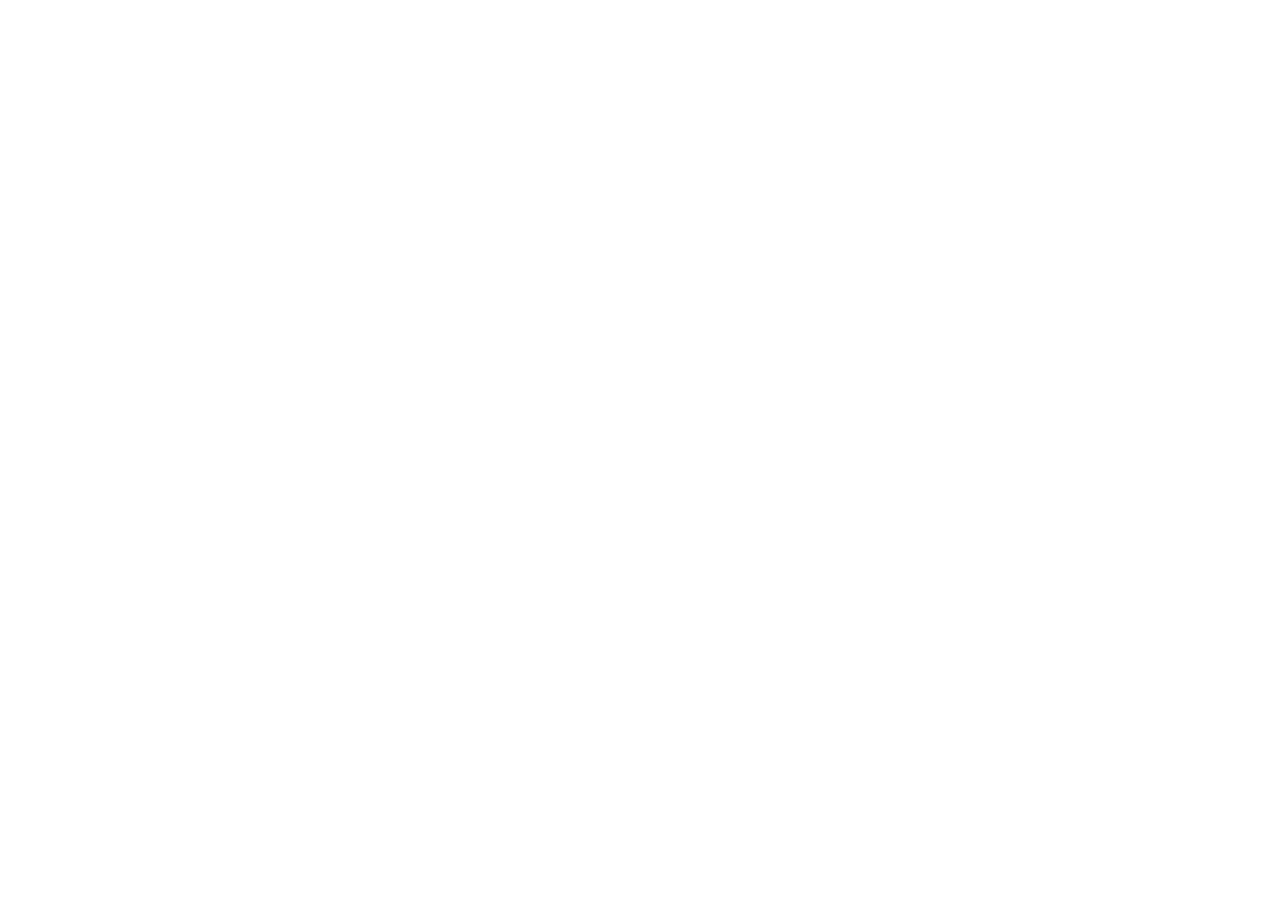
==== Projects/Jaar 1/Periode 2/webdev/mijn_webshop/index.html @ 7f0ecbdb "Webshop workshops." ====
<!DOCTYPE html>
<html lang="nl">
<head>
    <meta charset="UTF-8">
    <meta name="viewport" content="width=device-width, initial-scale=1.0">
    <title>Mijn Webshop</title>
    <link rel="stylesheet" href="./assets/css/style.css">
</head>
<body>
    
</body>
</html>
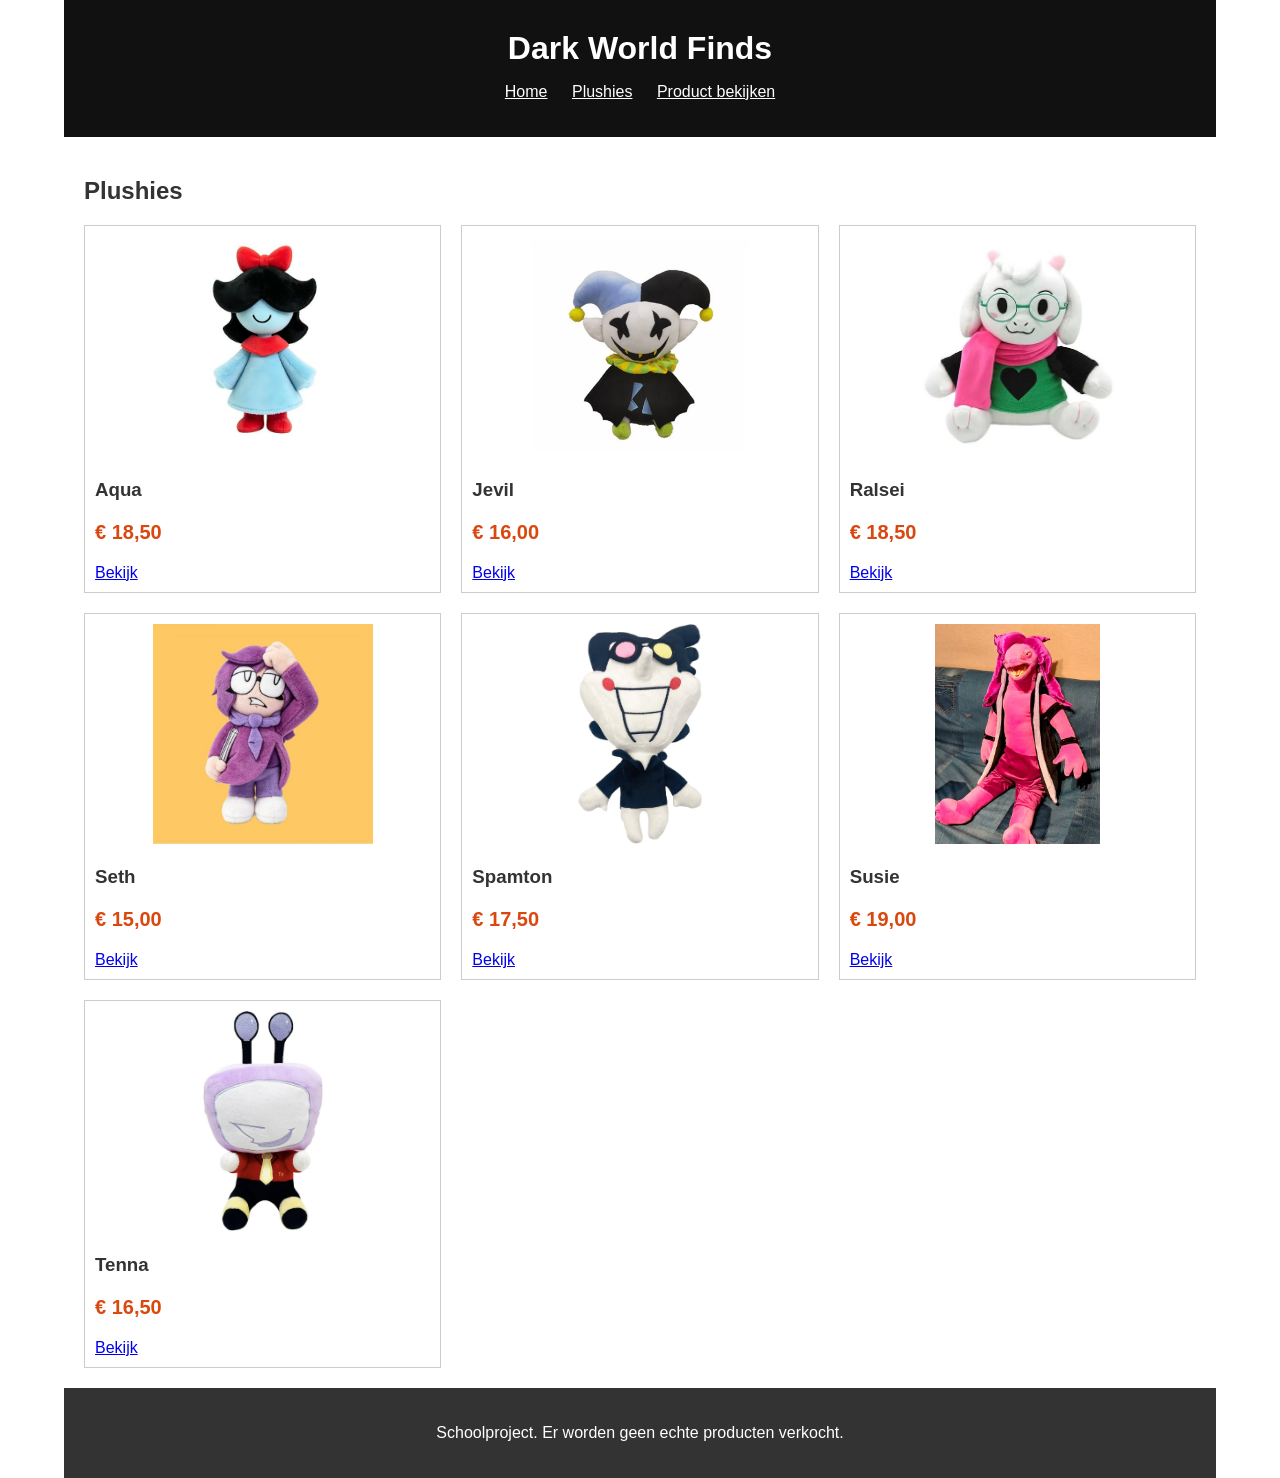
==== commit 0c5bd13b: "Add initial HTML structure and images for SneakerSpot - Created index.html with basic structure and " ====
--- a/Projects/Jaar 1/Periode 2/webdev/mijn_webshop/index.html
+++ b/Projects/Jaar 1/Periode 2/webdev/mijn_webshop/index.html
@@ -3,10 +3,77 @@
 <head>
     <meta charset="UTF-8">
     <meta name="viewport" content="width=device-width, initial-scale=1.0">
-    <title>Mijn Webshop</title>
+    <title>Dark World Finds</title>
     <link rel="stylesheet" href="./assets/css/style.css">
 </head>
 <body>
-    
+    <div id="container">
+        <div id="header">
+            <h1>Dark World Finds</h1>
+            <ul id="menu">
+                <li><a href="index.html">Home</a></li>
+                <li><a href="#producten">Plushies</a></li>
+                <li><a href="detail.html">Product bekijken</a></li>
+            </ul>
+        </div>
+
+        <div id="content">
+            <h2 id="producten">Plushies</h2>
+            <div class="product-grid">
+                <div class="product">
+                    <img src="./assets/images/aqua.jpg" alt="Aqua plush">
+                    <h3>Aqua</h3>
+                    <p class="prijs">&euro; 18,50</p>
+                    <a href="detail.html">Bekijk</a>
+                </div>
+
+                <div class="product">
+                    <img src="./assets/images/jevil.avif" alt="Jevil plush">
+                    <h3>Jevil</h3>
+                    <p class="prijs">&euro; 16,00</p>
+                    <a href="detail.html">Bekijk</a>
+                </div>
+
+                <div class="product">
+                    <img src="./assets/images/ralsei.jpg" alt="Ralsei plush">
+                    <h3>Ralsei</h3>
+                    <p class="prijs">&euro; 18,50</p>
+                    <a href="detail.html">Bekijk</a>
+                </div>
+
+                <div class="product">
+                    <img src="./assets/images/seth.jpg" alt="Seth plush">
+                    <h3>Seth</h3>
+                    <p class="prijs">&euro; 15,00</p>
+                    <a href="detail.html">Bekijk</a>
+                </div>
+
+                <div class="product">
+                    <img src="./assets/images/spamton.jpg" alt="Spamton plush">
+                    <h3>Spamton</h3>
+                    <p class="prijs">&euro; 17,50</p>
+                    <a href="detail.html">Bekijk</a>
+                </div>
+
+                <div class="product">
+                    <img src="./assets/images/susie.jpg" alt="Susie plush">
+                    <h3>Susie</h3>
+                    <p class="prijs">&euro; 19,00</p>
+                    <a href="detail.html">Bekijk</a>
+                </div>
+
+                <div class="product">
+                    <img src="./assets/images/tenna.jpg" alt="Tenna plush">
+                    <h3>Tenna</h3>
+                    <p class="prijs">&euro; 16,50</p>
+                    <a href="detail.html">Bekijk</a>
+                </div>
+            </div>
+        </div>
+
+        <div id="footer">
+            <p>Schoolproject. Er worden geen echte producten verkocht.</p>
+        </div>
+    </div>
 </body>
-</html>+</html>
--- a/Projects/Jaar 1/Periode 2/webdev/mijn_webshop/assets/css/style.css
+++ b/Projects/Jaar 1/Periode 2/webdev/mijn_webshop/assets/css/style.css
@@ -0,0 +1,113 @@
+* {
+    box-sizing: border-box;
+}
+
+body {
+    font-family: Arial, sans-serif;
+    color: #333333;
+    margin: 0;
+}
+
+#container {
+    width: 90%;
+    margin: 0 auto;
+}
+
+#header {
+    background-color: #111111;
+    color: #ffffff;
+    padding: 20px;
+    text-align: center;
+}
+
+#header h1 {
+    margin: 10px;
+}
+
+#menu {
+    padding: 0;
+    list-style: none;
+}
+
+#menu li {
+    display: inline;
+    margin: 0 10px;
+}
+
+#menu a {
+    color: #ffffff;
+}
+
+#content {
+    background-color: #ffffff;
+    padding: 20px;
+}
+
+.product-grid {
+    display: grid;
+    grid-template-columns: repeat(3, 1fr);
+    gap: 20px;
+}
+
+.product {
+    border: 1px solid #cccccc;
+    padding: 10px;
+}
+
+.product img {
+    width: 100%;
+    height: 220px;
+    object-fit: contain;
+}
+
+.prijs {
+    color: #d9480f;
+    font-weight: bold;
+    font-size: 20px;
+}
+
+.detail-product {
+    display: flex;
+    gap: 20px;
+}
+
+.detail-product img {
+    width: 50%;
+    max-width: 400px;
+    object-fit: contain;
+}
+
+button {
+    padding: 10px 20px;
+    background-color: #111111;
+    color: #ffffff;
+    border: 0;
+    cursor: pointer;
+}
+
+#footer {
+    background-color: #333333;
+    color: #ffffff;
+    padding: 20px;
+    text-align: center;
+}
+
+@media (max-width: 700px) {
+    .product-grid {
+        grid-template-columns: repeat(2, 1fr);
+    }
+
+    .detail-product {
+        display: block;
+    }
+
+    .detail-product img {
+        width: 100%;
+    }
+}
+
+@media (max-width: 450px) {
+    .product-grid {
+        grid-template-columns: 1fr;
+    }
+}
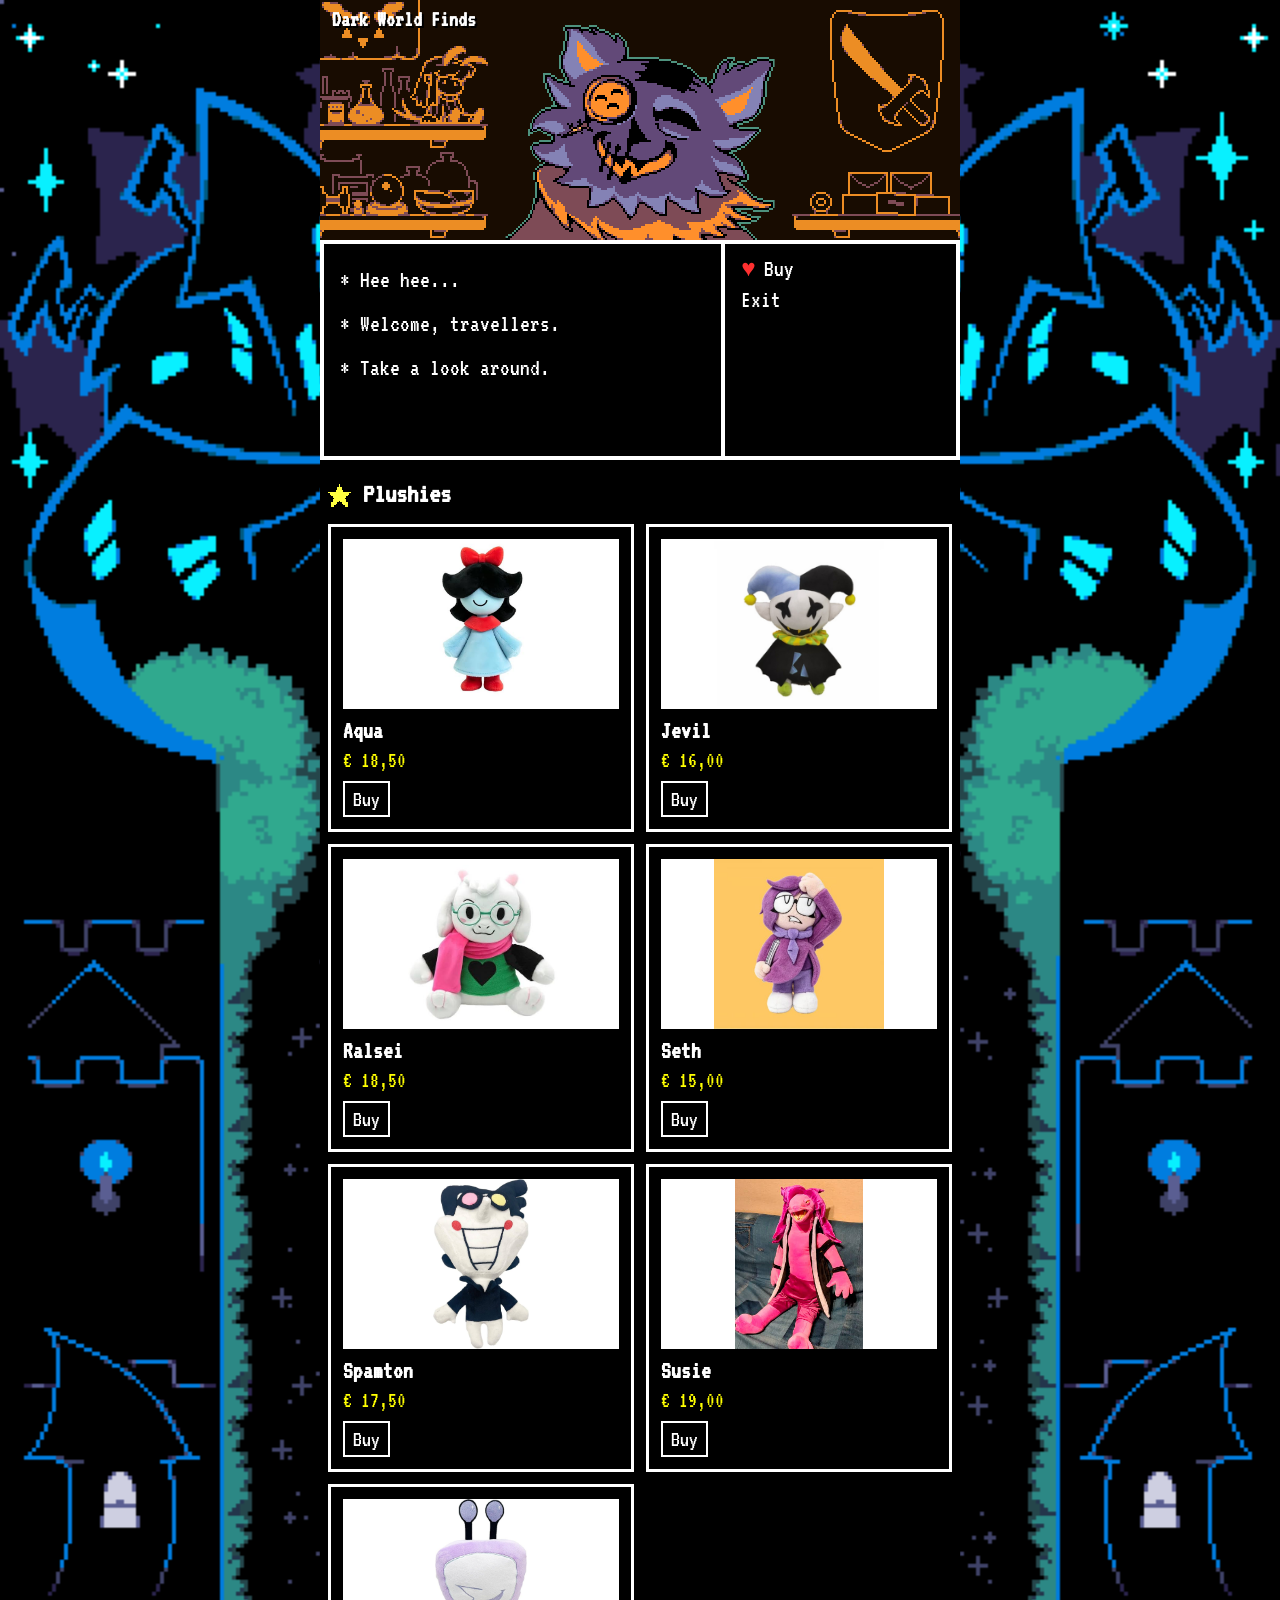
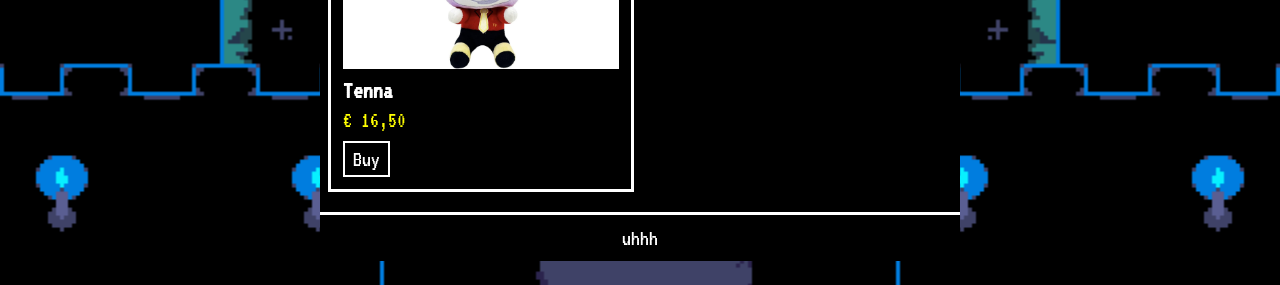
==== commit c09f6f83: "Week 1 opdracht" ====
--- a/Projects/Jaar 1/Periode 2/webdev/mijn_webshop/index.html
+++ b/Projects/Jaar 1/Periode 2/webdev/mijn_webshop/index.html
@@ -8,71 +8,85 @@
 </head>
 <body>
     <div id="container">
-        <div id="header">
-            <h1>Dark World Finds</h1>
-            <ul id="menu">
-                <li><a href="index.html">Home</a></li>
-                <li><a href="#producten">Plushies</a></li>
-                <li><a href="detail.html">Product bekijken</a></li>
-            </ul>
+        <div class="shop-screen">
+            <div class="shop-scene">
+                <img class="shop-background" src="../../../../../Assets/Images/Deltarune/Shops/Shops/Ch1/Seam/Ch1/spr_shopbg1_0.png" alt="">
+                <img class="seam" src="../../../../../Assets/Images/Deltarune/Shops/Shops/Ch1/Seam/Ch1/spr_seam_laugh_0.png" alt="Seam de winkelier">
+                <h1>Dark World Finds</h1>
+            </div>
+
+            <div class="shop-panel">
+                <div class="dialogue">
+                    <p>* Hee hee...</p>
+                    <p>* Welcome, travellers.</p>
+                    <p>* Take a look around.</p>
+                </div>
+
+                <nav class="shop-menu" aria-label="Winkelmenu">
+                    <ul>
+                        <li class="selected"><a href="#producten">Buy</a></li>
+                        <li><a href="../../../../../index.html">Exit</a></li>
+                    </ul>
+                </nav>
+            </div>
         </div>
 
         <div id="content">
-            <h2 id="producten">Plushies</h2>
+            <h2 id="producten"><img src="../../../../../Assets/Images/Deltarune/UI/UI/Battle/Icons/Ch1/spr_sparestar_0.png" alt=""> Plushies</h2>
             <div class="product-grid">
                 <div class="product">
-                    <img src="./assets/images/aqua.jpg" alt="Aqua plush">
+                    <img class="product-image" src="./assets/images/aqua.jpg" alt="Aqua plush">
                     <h3>Aqua</h3>
                     <p class="prijs">&euro; 18,50</p>
-                    <a href="detail.html">Bekijk</a>
+                    <a class="pixel-link" href="detail.html">Buy</a>
                 </div>
 
                 <div class="product">
-                    <img src="./assets/images/jevil.avif" alt="Jevil plush">
+                    <img class="product-image" src="./assets/images/jevil.avif" alt="Jevil plush">
                     <h3>Jevil</h3>
                     <p class="prijs">&euro; 16,00</p>
-                    <a href="detail.html">Bekijk</a>
+                    <a class="pixel-link" href="detail.html">Buy</a>
                 </div>
 
                 <div class="product">
-                    <img src="./assets/images/ralsei.jpg" alt="Ralsei plush">
+                    <img class="product-image" src="./assets/images/ralsei.jpg" alt="Ralsei plush">
                     <h3>Ralsei</h3>
                     <p class="prijs">&euro; 18,50</p>
-                    <a href="detail.html">Bekijk</a>
+                    <a class="pixel-link" href="detail.html">Buy</a>
                 </div>
 
                 <div class="product">
-                    <img src="./assets/images/seth.jpg" alt="Seth plush">
+                    <img class="product-image" src="./assets/images/seth.jpg" alt="Seth plush">
                     <h3>Seth</h3>
                     <p class="prijs">&euro; 15,00</p>
-                    <a href="detail.html">Bekijk</a>
+                    <a class="pixel-link" href="detail.html">Buy</a>
                 </div>
 
                 <div class="product">
-                    <img src="./assets/images/spamton.jpg" alt="Spamton plush">
+                    <img class="product-image" src="./assets/images/spamton.jpg" alt="Spamton plush">
                     <h3>Spamton</h3>
                     <p class="prijs">&euro; 17,50</p>
-                    <a href="detail.html">Bekijk</a>
+                    <a class="pixel-link" href="detail.html">Buy</a>
                 </div>
 
                 <div class="product">
-                    <img src="./assets/images/susie.jpg" alt="Susie plush">
+                    <img class="product-image" src="./assets/images/susie.jpg" alt="Susie plush">
                     <h3>Susie</h3>
                     <p class="prijs">&euro; 19,00</p>
-                    <a href="detail.html">Bekijk</a>
+                    <a class="pixel-link" href="detail.html">Buy</a>
                 </div>
 
                 <div class="product">
-                    <img src="./assets/images/tenna.jpg" alt="Tenna plush">
+                    <img class="product-image" src="./assets/images/tenna.jpg" alt="Tenna plush">
                     <h3>Tenna</h3>
                     <p class="prijs">&euro; 16,50</p>
-                    <a href="detail.html">Bekijk</a>
+                    <a class="pixel-link" href="detail.html">Buy</a>
                 </div>
             </div>
         </div>
 
         <div id="footer">
-            <p>Schoolproject. Er worden geen echte producten verkocht.</p>
+            <p>uhhh</p>
         </div>
     </div>
 </body>
--- a/Projects/Jaar 1/Periode 2/webdev/mijn_webshop/assets/css/style.css
+++ b/Projects/Jaar 1/Periode 2/webdev/mijn_webshop/assets/css/style.css
@@ -1,113 +1,251 @@
+@import url("https://fonts.googleapis.com/css2?family=VT323&display=swap");
+
 * {
     box-sizing: border-box;
 }
 
+html {
+    background-color: #000000;
+}
+
 body {
-    font-family: Arial, sans-serif;
-    color: #333333;
-    margin: 0;
+    margin: 0;
+    padding: 0 12px 24px;
+    color: #ffffff;
+    background-color: #000000;
+    background-image: url("../../../../../../../Assets/Images/Deltarune/Locations/Locations/Castle Town/Exterior/Ch1/bg_darktown_0.png");
+    background-position: top center;
+    background-size: 100% auto;
+    background-repeat: repeat-y;
+    background-attachment: scroll;
+    font-family: "VT323", "Courier New", monospace;
+    font-size: 22px;
 }
 
 #container {
-    width: 90%;
+    width: min(100%, 640px);
     margin: 0 auto;
-}
-
-#header {
-    background-color: #111111;
-    color: #ffffff;
-    padding: 20px;
-    text-align: center;
-}
-
-#header h1 {
-    margin: 10px;
-}
-
-#menu {
+    background-color: #000000;
+}
+
+.shop-screen {
+    background-color: #000000;
+}
+
+.shop-scene {
+    position: relative;
+    height: auto;
+    aspect-ratio: 8 / 3;
+    overflow: hidden;
+    background-color: #100900;
+}
+
+.shop-background {
+    display: block;
+    width: 100%;
+    height: 100%;
+    image-rendering: pixelated;
+}
+
+.seam {
+    position: absolute;
+    bottom: 0;
+    left: 50%;
+    width: 42%;
+    height: 92%;
+    object-fit: contain;
+    object-position: center bottom;
+    transform: translateX(-50%);
+    image-rendering: pixelated;
+}
+
+.shop-scene h1 {
+    position: absolute;
+    top: 8px;
+    left: 12px;
+    margin: 0;
+    font-size: 22px;
+    text-shadow: 2px 2px #000000;
+}
+
+.shop-panel {
+    display: grid;
+    grid-template-columns: 2fr 1.15fr;
+    min-height: 220px;
+    border: 4px solid #ffffff;
+}
+
+.dialogue {
+    padding: 18px 16px;
+    border-right: 4px solid #ffffff;
+    font-size: 24px;
+    line-height: 1.5;
+}
+
+.dialogue p {
+    margin: 0 0 8px;
+}
+
+.shop-menu {
+    display: flex;
+    flex-direction: column;
+    justify-content: space-between;
+    padding: 12px 16px;
+    font-size: 24px;
+}
+
+.shop-menu ul {
+    margin: 0;
     padding: 0;
     list-style: none;
 }
 
-#menu li {
-    display: inline;
-    margin: 0 10px;
-}
-
-#menu a {
+.shop-menu li {
+    margin-bottom: 5px;
+}
+
+.shop-menu a,
+.pixel-link {
     color: #ffffff;
+    text-decoration: none;
+}
+
+.shop-menu a:hover,
+.pixel-link:hover {
+    color: #ffff00;
+}
+
+.selected::before {
+    content: "♥";
+    margin-right: 8px;
+    color: #ff3030;
+}
+
+.money {
+    margin: 8px 0 0;
+    text-align: right;
 }
 
 #content {
-    background-color: #ffffff;
-    padding: 20px;
+    padding: 20px 8px;
+}
+
+#producten {
+    margin: 0 0 16px;
+    font-size: 28px;
+}
+
+#producten img {
+    width: 24px;
+    height: 24px;
+    image-rendering: pixelated;
+    vertical-align: middle;
 }
 
 .product-grid {
     display: grid;
-    grid-template-columns: repeat(3, 1fr);
-    gap: 20px;
+    grid-template-columns: repeat(2, minmax(0, 1fr));
+    gap: 12px;
 }
 
 .product {
-    border: 1px solid #cccccc;
-    padding: 10px;
-}
-
-.product img {
+    min-width: 0;
+    padding: 12px;
+    border: 3px solid #ffffff;
+    background-color: #000000;
+}
+
+.detail-product {
+    display: grid;
+    grid-template-columns: minmax(0, 1fr) minmax(0, 1fr);
+    gap: 16px;
+    padding: 12px;
+    border: 3px solid #ffffff;
+    background-color: #000000;
+}
+
+.detail-product > img {
+    display: block;
     width: 100%;
-    height: 220px;
+    background-color: #ffffff;
     object-fit: contain;
 }
 
+.detail-product h3 {
+    margin-top: 0;
+}
+
+.detail-product button {
+    padding: 6px 10px;
+    border: 2px solid #ffffff;
+    color: #ffffff;
+    background-color: #000000;
+    font: inherit;
+    cursor: pointer;
+}
+
+.detail-product button:hover {
+    color: #ffff00;
+}
+
+.product-image {
+    display: block;
+    width: 100%;
+    height: 170px;
+    background-color: #ffffff;
+    object-fit: contain;
+}
+
+.product h3 {
+    margin: 10px 0 6px;
+    font-size: 24px;
+}
+
+.product p {
+    margin: 0 0 10px;
+}
+
 .prijs {
-    color: #d9480f;
-    font-weight: bold;
-    font-size: 20px;
-}
-
-.detail-product {
-    display: flex;
-    gap: 20px;
-}
-
-.detail-product img {
-    width: 50%;
-    max-width: 400px;
-    object-fit: contain;
-}
-
-button {
-    padding: 10px 20px;
-    background-color: #111111;
-    color: #ffffff;
-    border: 0;
-    cursor: pointer;
+    color: #ffff00;
+}
+
+.pixel-link {
+    display: inline-block;
+    padding: 5px 8px;
+    border: 2px solid #ffffff;
 }
 
 #footer {
-    background-color: #333333;
-    color: #ffffff;
-    padding: 20px;
+    padding: 12px;
+    border-top: 3px solid #ffffff;
     text-align: center;
 }
 
-@media (max-width: 700px) {
-    .product-grid {
-        grid-template-columns: repeat(2, 1fr);
+#footer p {
+    margin: 0;
+}
+
+@media (max-width: 480px) {
+    .shop-panel {
+        grid-template-columns: 1.3fr 1fr;
+        min-height: 190px;
+    }
+
+    .dialogue,
+    .shop-menu {
+        padding: 10px 8px;
+        font-size: 20px;
+    }
+
+    .product-image {
+        height: 130px;
     }
 
     .detail-product {
-        display: block;
-    }
-
-    .detail-product img {
-        width: 100%;
-    }
-}
-
-@media (max-width: 450px) {
-    .product-grid {
         grid-template-columns: 1fr;
     }
-}
+
+    .shop-scene h1 {
+        font-size: 18px;
+    }
+}
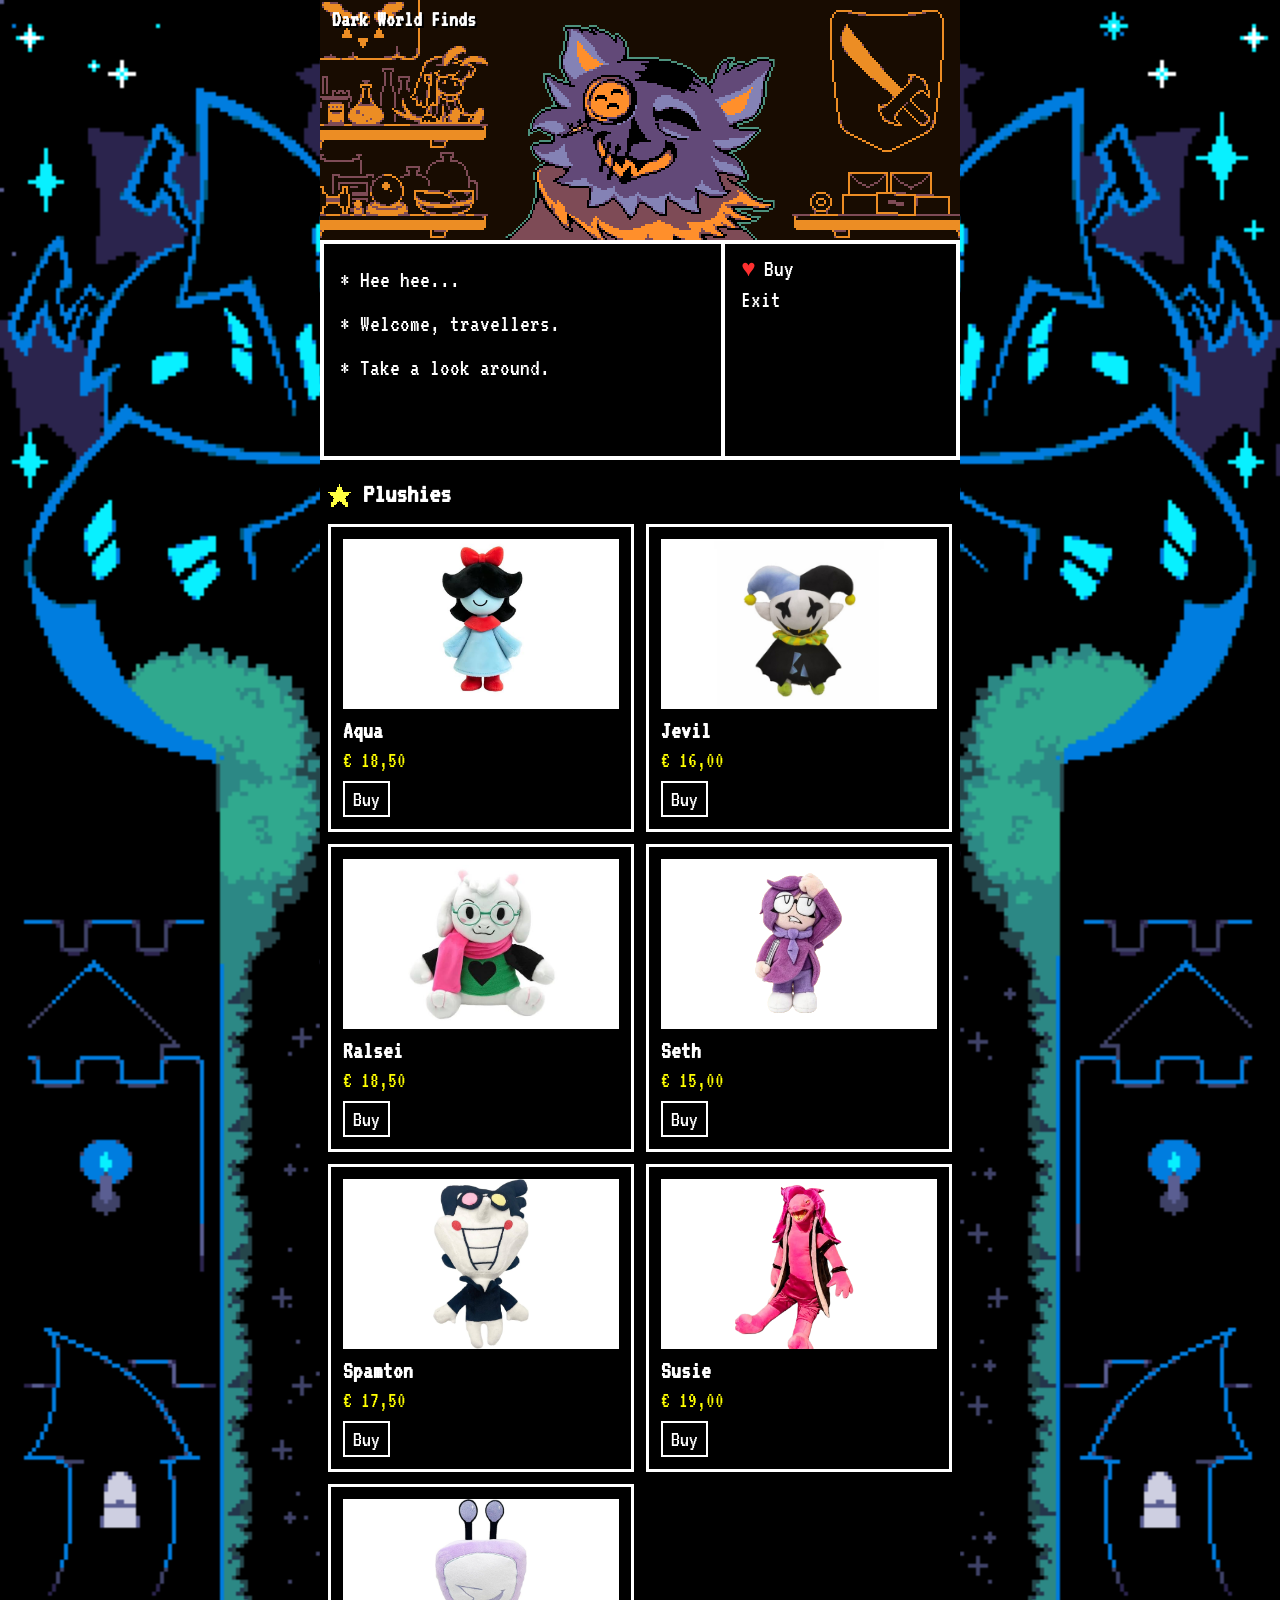
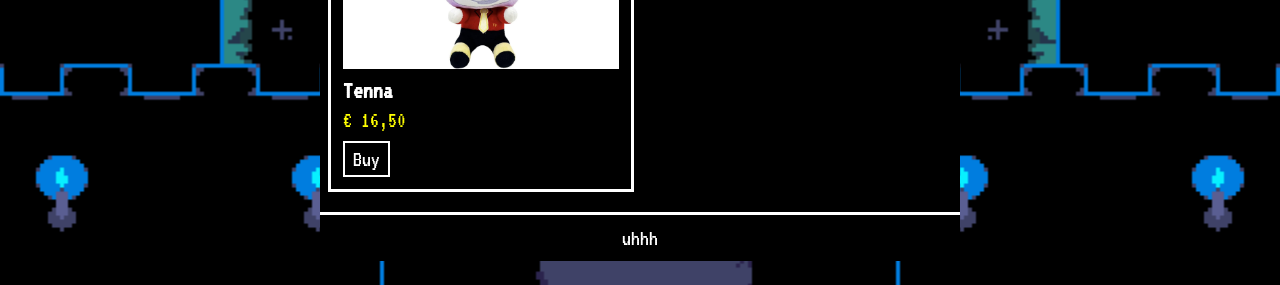
==== commit 57213182: "Change images to all have white background" ====
--- a/Projects/Jaar 1/Periode 2/webdev/mijn_webshop/index.html
+++ b/Projects/Jaar 1/Periode 2/webdev/mijn_webshop/index.html
@@ -56,7 +56,7 @@
                 </div>
 
                 <div class="product">
-                    <img class="product-image" src="./assets/images/seth.jpg" alt="Seth plush">
+                    <img class="product-image" src="./assets/images/seth-white.png" alt="Seth plush">
                     <h3>Seth</h3>
                     <p class="prijs">&euro; 15,00</p>
                     <a class="pixel-link" href="detail.html">Buy</a>
@@ -70,7 +70,7 @@
                 </div>
 
                 <div class="product">
-                    <img class="product-image" src="./assets/images/susie.jpg" alt="Susie plush">
+                    <img class="product-image" src="./assets/images/susie-removebg-preview.png" alt="Susie plush">
                     <h3>Susie</h3>
                     <p class="prijs">&euro; 19,00</p>
                     <a class="pixel-link" href="detail.html">Buy</a>
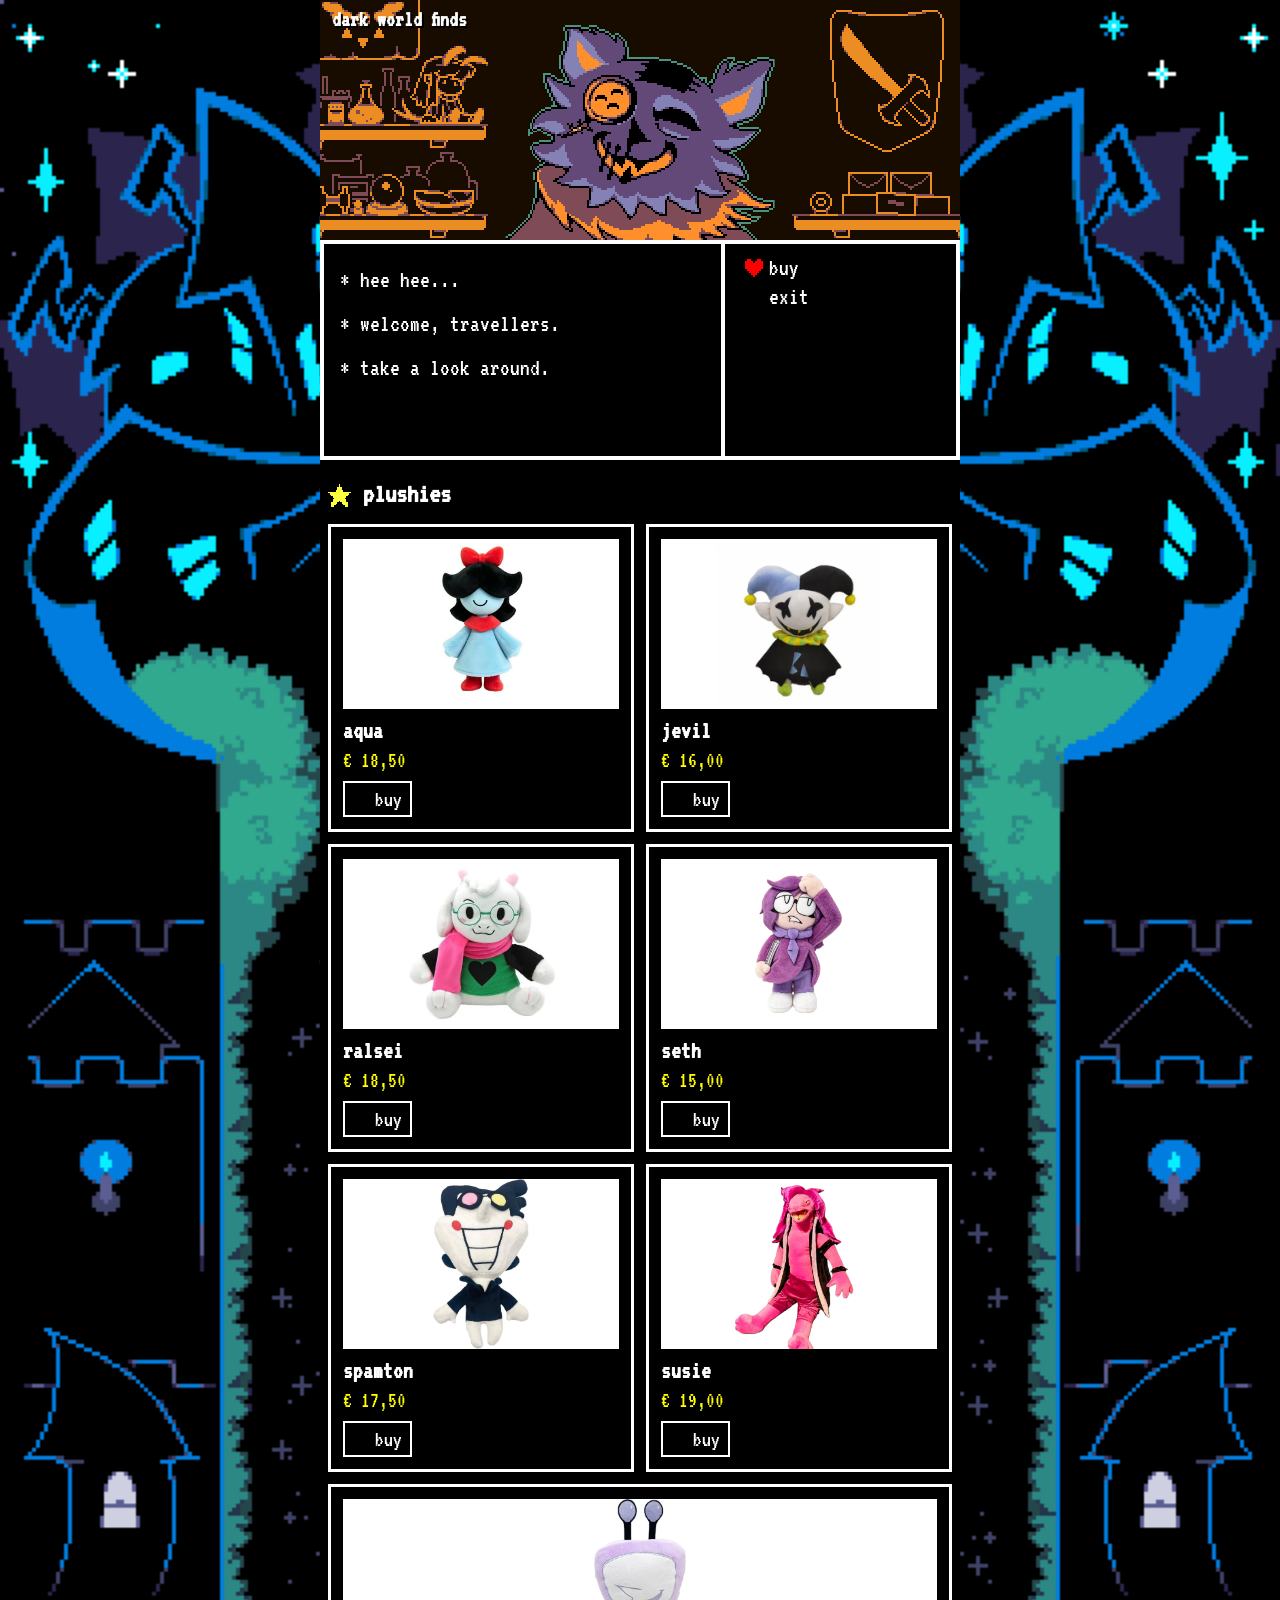
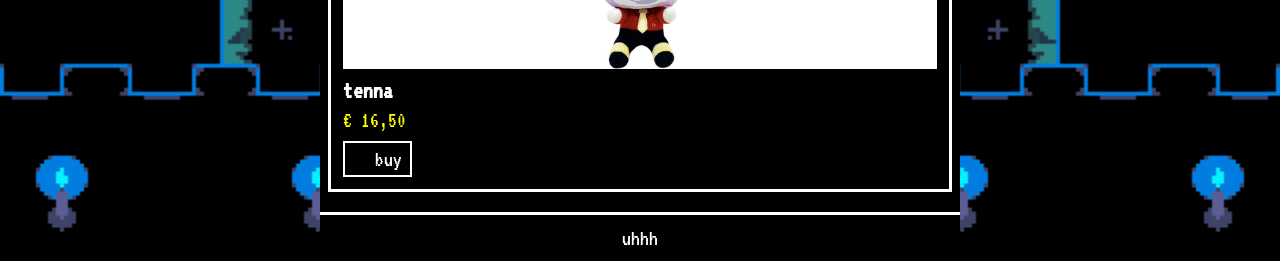
==== commit afe0747a: "dynamic heart icon Co-authored-by: Copilot <223556219+Copilot@users.noreply.github.com>" ====
--- a/Projects/Jaar 1/Periode 2/webdev/mijn_webshop/index.html
+++ b/Projects/Jaar 1/Periode 2/webdev/mijn_webshop/index.html
@@ -9,78 +9,80 @@
 <body>
     <div id="container">
         <div class="shop-screen">
+            <!-- de winkelheader -->
             <div class="shop-scene">
                 <img class="shop-background" src="../../../../../Assets/Images/Deltarune/Shops/Shops/Ch1/Seam/Ch1/spr_shopbg1_0.png" alt="">
-                <img class="seam" src="../../../../../Assets/Images/Deltarune/Shops/Shops/Ch1/Seam/Ch1/spr_seam_laugh_0.png" alt="Seam de winkelier">
-                <h1>Dark World Finds</h1>
+                <img class="seam" src="../../../../../Assets/Images/Deltarune/Shops/Shops/Ch1/Seam/Ch1/spr_seam_laugh_0.png" alt="seam de winkelier">
+                <h1>dark world finds</h1>
             </div>
 
             <div class="shop-panel">
                 <div class="dialogue">
-                    <p>* Hee hee...</p>
-                    <p>* Welcome, travellers.</p>
-                    <p>* Take a look around.</p>
+                    <p>* hee hee...</p>
+                    <p>* welcome, travellers.</p>
+                    <p>* take a look around.</p>
                 </div>
 
                 <nav class="shop-menu" aria-label="Winkelmenu">
                     <ul>
-                        <li class="selected"><a href="#producten">Buy</a></li>
-                        <li><a href="../../../../../index.html">Exit</a></li>
+                        <li><a class="selected" href="#producten">buy</a></li>
+                        <li><a href="../../../../../index.html">exit</a></li>
                     </ul>
                 </nav>
             </div>
         </div>
 
         <div id="content">
-            <h2 id="producten"><img src="../../../../../Assets/Images/Deltarune/UI/UI/Battle/Icons/Ch1/spr_sparestar_0.png" alt=""> Plushies</h2>
+            <h2 id="producten"><img src="../../../../../Assets/Images/Deltarune/UI/UI/Battle/Icons/Ch1/spr_sparestar_0.png" alt=""> plushies</h2>
+            <!-- productkaarten -->
             <div class="product-grid">
                 <div class="product">
                     <img class="product-image" src="./assets/images/aqua.jpg" alt="Aqua plush">
-                    <h3>Aqua</h3>
+                    <h3>aqua</h3>
                     <p class="prijs">&euro; 18,50</p>
-                    <a class="pixel-link" href="detail.html">Buy</a>
+                    <a class="pixel-link buy-link" href="detail.html">buy</a>
                 </div>
 
                 <div class="product">
                     <img class="product-image" src="./assets/images/jevil.avif" alt="Jevil plush">
-                    <h3>Jevil</h3>
+                    <h3>jevil</h3>
                     <p class="prijs">&euro; 16,00</p>
-                    <a class="pixel-link" href="detail.html">Buy</a>
+                    <a class="pixel-link buy-link" href="detail.html">buy</a>
                 </div>
 
                 <div class="product">
                     <img class="product-image" src="./assets/images/ralsei.jpg" alt="Ralsei plush">
-                    <h3>Ralsei</h3>
+                    <h3>ralsei</h3>
                     <p class="prijs">&euro; 18,50</p>
-                    <a class="pixel-link" href="detail.html">Buy</a>
+                    <a class="pixel-link buy-link" href="detail.html">buy</a>
                 </div>
 
                 <div class="product">
                     <img class="product-image" src="./assets/images/seth-white.png" alt="Seth plush">
-                    <h3>Seth</h3>
+                    <h3>seth</h3>
                     <p class="prijs">&euro; 15,00</p>
-                    <a class="pixel-link" href="detail.html">Buy</a>
+                    <a class="pixel-link buy-link" href="detail.html">buy</a>
                 </div>
 
                 <div class="product">
                     <img class="product-image" src="./assets/images/spamton.jpg" alt="Spamton plush">
-                    <h3>Spamton</h3>
+                    <h3>spamton</h3>
                     <p class="prijs">&euro; 17,50</p>
-                    <a class="pixel-link" href="detail.html">Buy</a>
+                    <a class="pixel-link buy-link" href="detail.html">buy</a>
                 </div>
 
                 <div class="product">
                     <img class="product-image" src="./assets/images/susie-removebg-preview.png" alt="Susie plush">
-                    <h3>Susie</h3>
+                    <h3>susie</h3>
                     <p class="prijs">&euro; 19,00</p>
-                    <a class="pixel-link" href="detail.html">Buy</a>
+                    <a class="pixel-link buy-link" href="detail.html">buy</a>
                 </div>
 
                 <div class="product">
                     <img class="product-image" src="./assets/images/tenna.jpg" alt="Tenna plush">
-                    <h3>Tenna</h3>
+                    <h3>tenna</h3>
                     <p class="prijs">&euro; 16,50</p>
-                    <a class="pixel-link" href="detail.html">Buy</a>
+                    <a class="pixel-link buy-link" href="detail.html">buy</a>
                 </div>
             </div>
         </div>
@@ -89,5 +91,6 @@
             <p>uhhh</p>
         </div>
     </div>
+    <script src="./assets/js/shop.js" defer></script>
 </body>
 </html>
--- a/Projects/Jaar 1/Periode 2/webdev/mijn_webshop/assets/css/style.css
+++ b/Projects/Jaar 1/Periode 2/webdev/mijn_webshop/assets/css/style.css
@@ -10,7 +10,8 @@
 
 body {
     margin: 0;
-    padding: 0 12px 24px;
+    padding: 0 12px;
+    min-height: 100vh;
     color: #ffffff;
     background-color: #000000;
     background-image: url("../../../../../../../Assets/Images/Deltarune/Locations/Locations/Castle Town/Exterior/Ch1/bg_darktown_0.png");
@@ -18,12 +19,15 @@
     background-size: 100% auto;
     background-repeat: repeat-y;
     background-attachment: scroll;
-    font-family: "VT323", "Courier New", monospace;
+    font-family: "VT323", monospace;
     font-size: 22px;
 }
 
 #container {
+    display: flex;
+    flex-direction: column;
     width: min(100%, 640px);
+    min-height: 100vh;
     margin: 0 auto;
     background-color: #000000;
 }
@@ -37,7 +41,7 @@
     height: auto;
     aspect-ratio: 8 / 3;
     overflow: hidden;
-    background-color: #100900;
+    background-color: #000000;
 }
 
 .shop-background {
@@ -95,13 +99,18 @@
 }
 
 .shop-menu ul {
+    display: flex;
+    flex-direction: column;
+    align-items: flex-start;
+    gap: 5px;
+    width: 100%;
     margin: 0;
     padding: 0;
     list-style: none;
 }
 
 .shop-menu li {
-    margin-bottom: 5px;
+    margin: 0;
 }
 
 .shop-menu a,
@@ -110,15 +119,45 @@
     text-decoration: none;
 }
 
+.shop-menu a,
+.buy-link {
+    position: relative;
+}
+
+.shop-menu a {
+    display: inline-block;
+    padding-left: 28px;
+}
+
+.pixel-link.buy-link {
+    padding-left: 30px;
+}
+
+.shop-menu a::before,
+.buy-link::before {
+    position: absolute;
+    top: 50%;
+    left: 4px;
+    width: 18px;
+    height: 18px;
+    background-image: url("../../../../../../../Assets/Images/Deltarune/UI/UI/Battle/Soul/Ch2/LTS Update/spr_heart_0.png");
+    background-position: center;
+    background-repeat: no-repeat;
+    background-size: contain;
+    content: "";
+    image-rendering: pixelated;
+    transform: translateY(-50%);
+    visibility: hidden;
+}
+
+.shop-menu a.selected::before,
+.buy-link.selected::before {
+    visibility: visible;
+}
+
 .shop-menu a:hover,
 .pixel-link:hover {
     color: #ffff00;
-}
-
-.selected::before {
-    content: "♥";
-    margin-right: 8px;
-    color: #ff3030;
 }
 
 .money {
@@ -142,13 +181,15 @@
     vertical-align: middle;
 }
 
+/* product cards wrap onto a new row */
 .product-grid {
-    display: grid;
-    grid-template-columns: repeat(2, minmax(0, 1fr));
+    display: flex;
+    flex-wrap: wrap;
     gap: 12px;
 }
 
 .product {
+    flex: 1 1 calc(50% - 6px);
     min-width: 0;
     padding: 12px;
     border: 3px solid #ffffff;
@@ -156,8 +197,8 @@
 }
 
 .detail-product {
-    display: grid;
-    grid-template-columns: minmax(0, 1fr) minmax(0, 1fr);
+    display: flex;
+    align-items: flex-start;
     gap: 16px;
     padding: 12px;
     border: 3px solid #ffffff;
@@ -166,9 +207,13 @@
 
 .detail-product > img {
     display: block;
-    width: 100%;
+    width: calc(50% - 8px);
     background-color: #ffffff;
     object-fit: contain;
+}
+
+.detail-product > div {
+    flex: 1;
 }
 
 .detail-product h3 {
@@ -216,6 +261,7 @@
 }
 
 #footer {
+    margin-top: auto;
     padding: 12px;
     border-top: 3px solid #ffffff;
     text-align: center;
@@ -242,7 +288,11 @@
     }
 
     .detail-product {
-        grid-template-columns: 1fr;
+        flex-direction: column;
+    }
+
+    .detail-product > img {
+        width: 100%;
     }
 
     .shop-scene h1 {
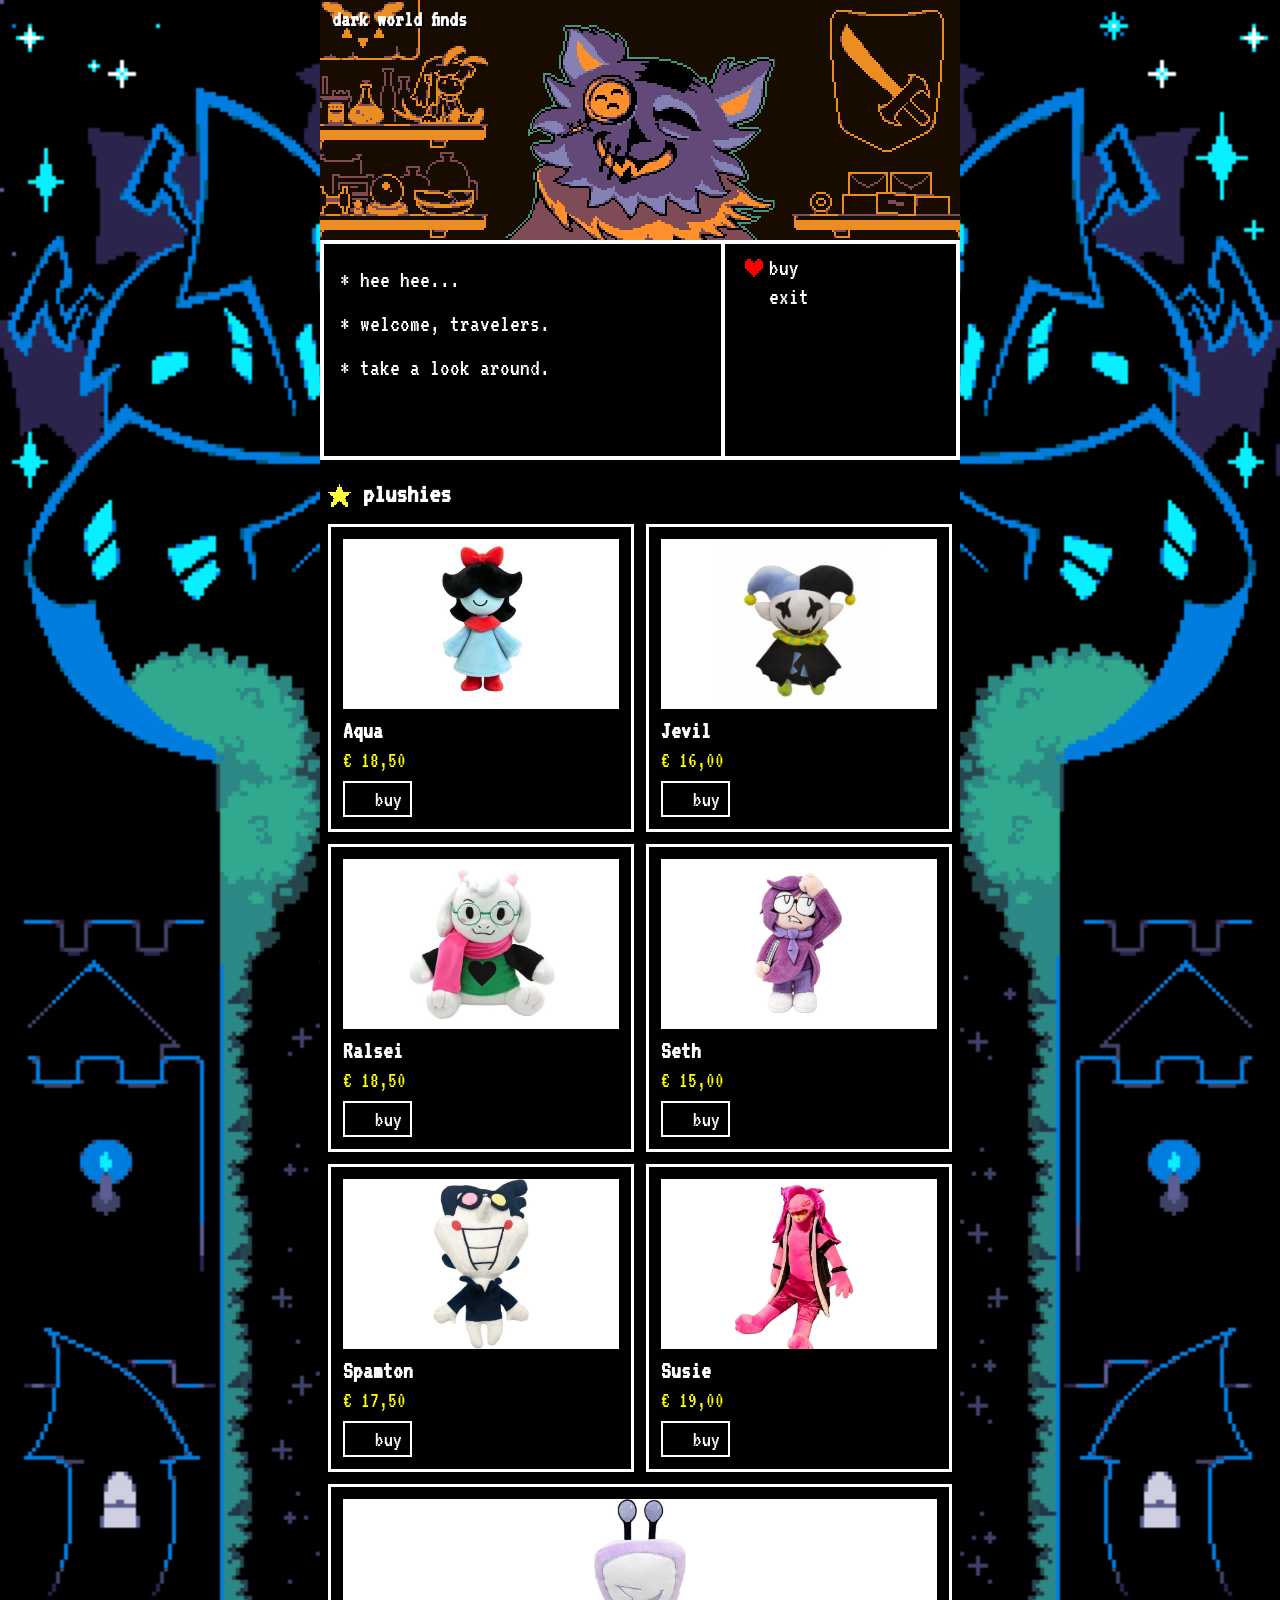
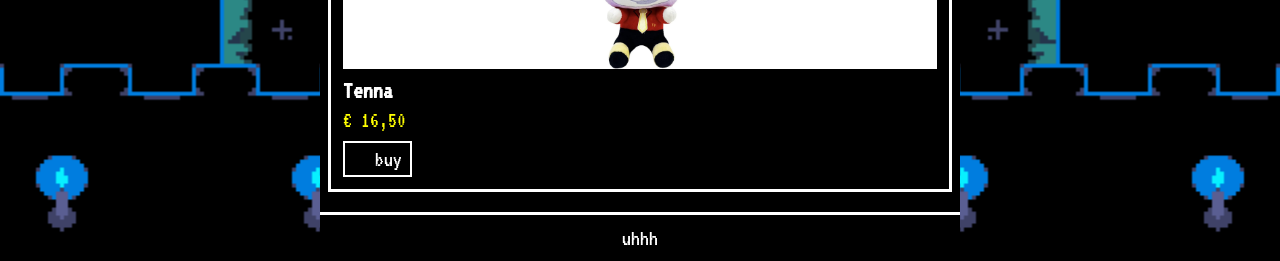
==== commit 7477f75b: "Moved images from seperate folders to prevent duplicates" ====
--- a/Projects/Jaar 1/Periode 2/webdev/mijn_webshop/index.html
+++ b/Projects/Jaar 1/Periode 2/webdev/mijn_webshop/index.html
@@ -9,7 +9,7 @@
 <body>
     <div id="container">
         <div class="shop-screen">
-            <!-- de winkelheader -->
+            <!-- de winkel header -->
             <div class="shop-scene">
                 <img class="shop-background" src="../../../../../Assets/Images/Deltarune/Shops/Shops/Ch1/Seam/Ch1/spr_shopbg1_0.png" alt="">
                 <img class="seam" src="../../../../../Assets/Images/Deltarune/Shops/Shops/Ch1/Seam/Ch1/spr_seam_laugh_0.png" alt="seam de winkelier">
@@ -19,7 +19,7 @@
             <div class="shop-panel">
                 <div class="dialogue">
                     <p>* hee hee...</p>
-                    <p>* welcome, travellers.</p>
+                    <p>* welcome, travelers.</p>
                     <p>* take a look around.</p>
                 </div>
 
@@ -37,50 +37,50 @@
             <!-- productkaarten -->
             <div class="product-grid">
                 <div class="product">
-                    <img class="product-image" src="./assets/images/aqua.jpg" alt="Aqua plush">
-                    <h3>aqua</h3>
+                    <img class="product-image" src="../../../../../Assets/Images/Webdev/aqua.jpg" alt="Aqua plush">
+                    <h3>Aqua</h3>
                     <p class="prijs">&euro; 18,50</p>
                     <a class="pixel-link buy-link" href="detail.html">buy</a>
                 </div>
 
                 <div class="product">
-                    <img class="product-image" src="./assets/images/jevil.avif" alt="Jevil plush">
-                    <h3>jevil</h3>
+                    <img class="product-image" src="../../../../../Assets/Images/Webdev/jevil.avif" alt="Jevil plush">
+                    <h3>Jevil</h3>
                     <p class="prijs">&euro; 16,00</p>
                     <a class="pixel-link buy-link" href="detail.html">buy</a>
                 </div>
 
                 <div class="product">
-                    <img class="product-image" src="./assets/images/ralsei.jpg" alt="Ralsei plush">
-                    <h3>ralsei</h3>
+                    <img class="product-image" src="../../../../../Assets/Images/Webdev/ralsei.jpg" alt="Ralsei plush">
+                    <h3>Ralsei</h3>
                     <p class="prijs">&euro; 18,50</p>
                     <a class="pixel-link buy-link" href="detail.html">buy</a>
                 </div>
 
                 <div class="product">
-                    <img class="product-image" src="./assets/images/seth-white.png" alt="Seth plush">
-                    <h3>seth</h3>
+                    <img class="product-image" src="../../../../../Assets/Images/Webdev/seth-white.png" alt="Seth plush">
+                    <h3>Seth</h3>
                     <p class="prijs">&euro; 15,00</p>
                     <a class="pixel-link buy-link" href="detail.html">buy</a>
                 </div>
 
                 <div class="product">
-                    <img class="product-image" src="./assets/images/spamton.jpg" alt="Spamton plush">
-                    <h3>spamton</h3>
+                    <img class="product-image" src="../../../../../Assets/Images/Webdev/spamton.jpg" alt="Spamton plush">
+                    <h3>Spamton</h3>
                     <p class="prijs">&euro; 17,50</p>
                     <a class="pixel-link buy-link" href="detail.html">buy</a>
                 </div>
 
                 <div class="product">
-                    <img class="product-image" src="./assets/images/susie-removebg-preview.png" alt="Susie plush">
-                    <h3>susie</h3>
+                    <img class="product-image" src="../../../../../Assets/Images/Webdev/susie-removebg-preview.png" alt="Susie plush">
+                    <h3>Susie</h3>
                     <p class="prijs">&euro; 19,00</p>
                     <a class="pixel-link buy-link" href="detail.html">buy</a>
                 </div>
 
                 <div class="product">
-                    <img class="product-image" src="./assets/images/tenna.jpg" alt="Tenna plush">
-                    <h3>tenna</h3>
+                    <img class="product-image" src="../../../../../Assets/Images/Webdev/tenna.jpg" alt="Tenna plush">
+                    <h3>Tenna</h3>
                     <p class="prijs">&euro; 16,50</p>
                     <a class="pixel-link buy-link" href="detail.html">buy</a>
                 </div>
@@ -91,6 +91,6 @@
             <p>uhhh</p>
         </div>
     </div>
-    <script src="./assets/js/shop.js" defer></script>
+    <script src="./assets/scripts/shop.js" defer></script>
 </body>
 </html>
